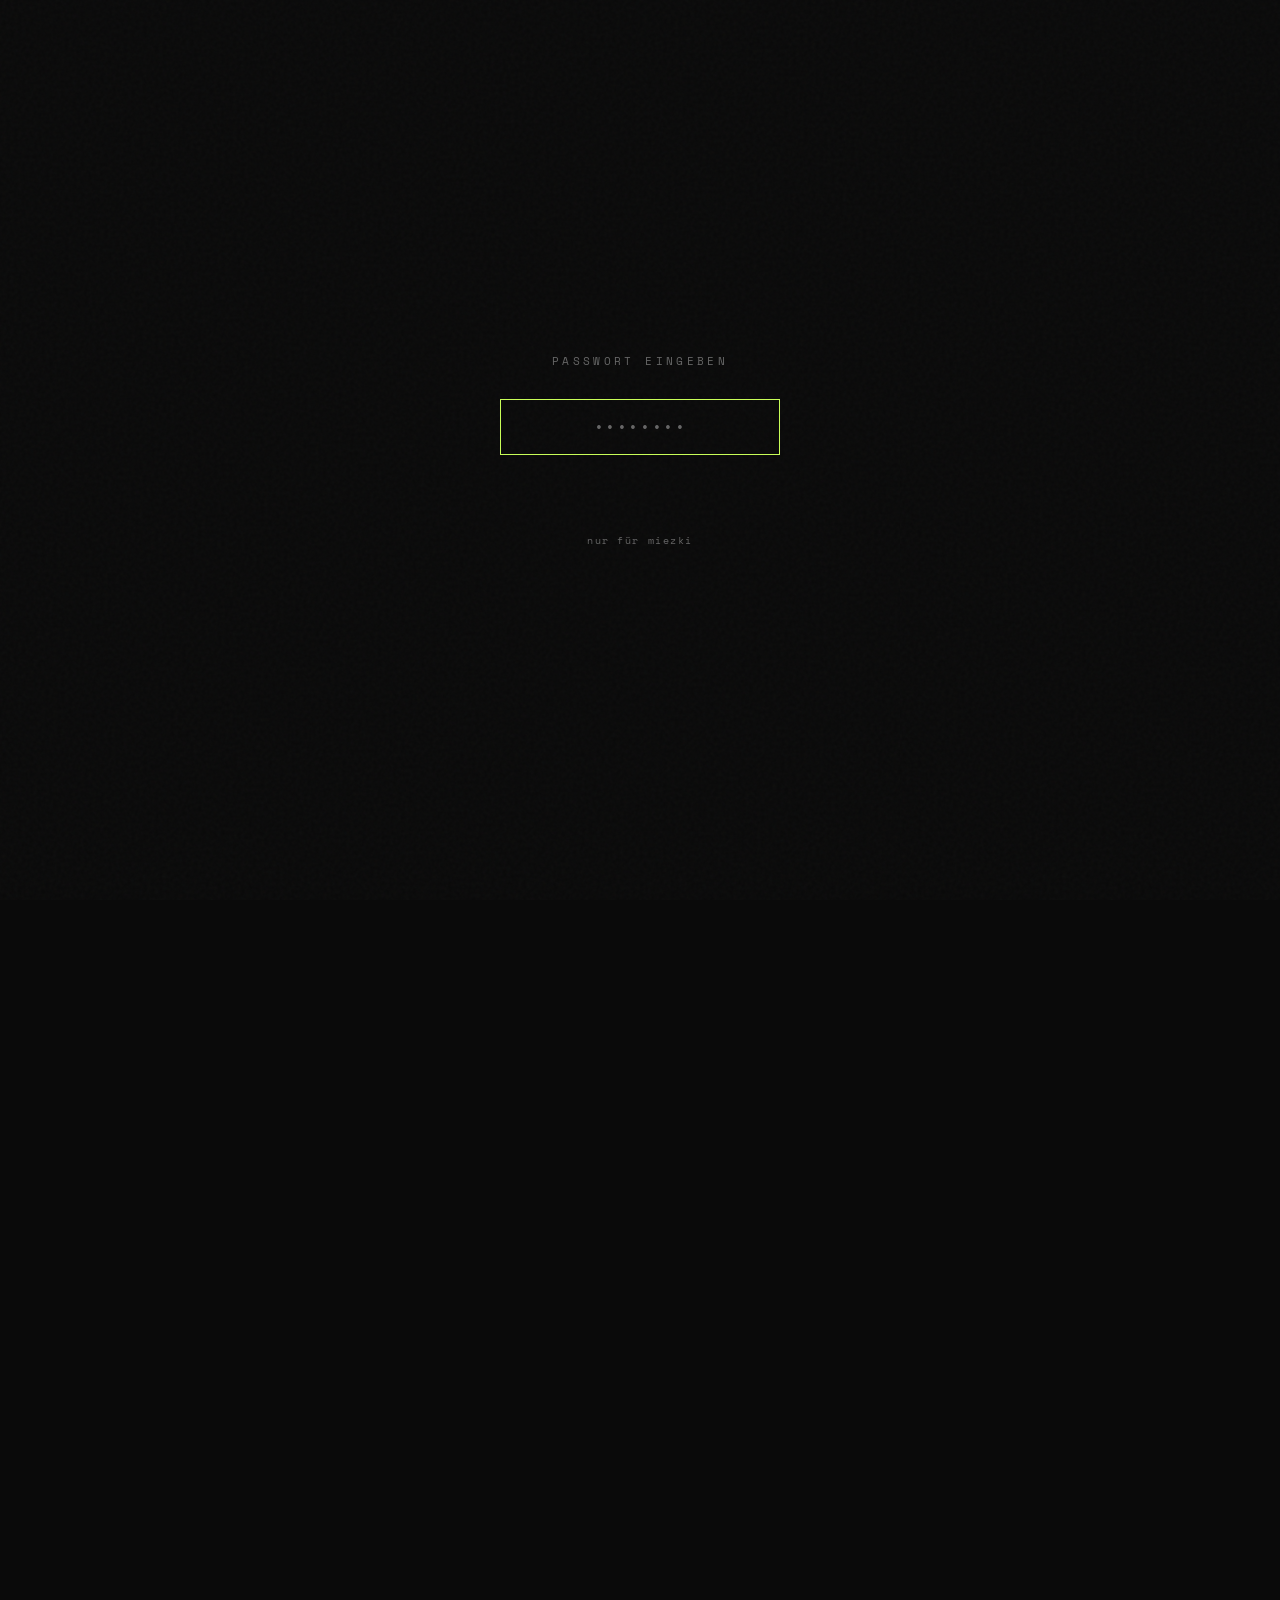
==== index.html @ 6d065b98 "„miezki-mauso-affairs_ohnevideo_19“" ====
<!DOCTYPE html>
<html lang="de">
<head>
    <meta charset="UTF-8">
    <meta name="viewport" content="width=device-width, initial-scale=1.0">
    <title>miezki-mauso-affairs</title>
    <link rel="preconnect" href="https://fonts.googleapis.com">
    <link rel="preconnect" href="https://fonts.gstatic.com" crossorigin>
    <link href="https://fonts.googleapis.com/css2?family=Space+Mono:ital,wght@0,400;0,700;1,400&family=Syne:wght@400;500;600;700;800&display=swap" rel="stylesheet">
    <link rel="stylesheet" href="css/style.css">
</head>
<body>
    <div class="grain"></div>
    <div class="particles" id="particles"></div>

    <!-- Password Screen -->
    <div class="password-screen" id="passwordScreen">
        <div class="password-container">
            <p class="password-label">Passwort eingeben</p>
            <div class="password-input-wrapper">
                <input 
                    type="password" 
                    class="password-input" 
                    id="passwordInput" 
                    placeholder="••••••••"
                    autocomplete="off"
                    autofocus
                >
            </div>
            <p class="password-error" id="passwordError">falsches passwort</p>
            <p class="password-hint">nur für miezki</p>
        </div>
    </div>

    <!-- Loading Sequence -->
    <div class="loader" id="loader">
        <div class="loader-content">
            <div class="loader-line" id="line1">
                <span class="dots"></span> initializing<span class="status"></span>
            </div>
            <div class="loader-line" id="line2">
                <span class="dots"></span> decrypting audio<span class="status"></span>
            </div>
            <div class="loader-line" id="line3">
                <span class="dots"></span> loading chapter_01<span class="status"></span>
            </div>
            <div class="loader-line" id="line4">
                <span class="dots"></span> establishing connection<span class="status"></span>
            </div>
            <div class="loader-line" id="line5">
                <span class="dots"></span> ready<span class="status"></span>
            </div>
        </div>
        <div class="loader-bar" id="loaderBar">
            <div class="loader-bar-fill" id="loaderBarFill"></div>
        </div>
    </div>

    <!-- Main Content Wrapper -->
    <div class="content-wrapper" id="contentWrapper">

        <!-- Intro Section (Fixed in background) -->
        <section class="intro-section">
            <div class="typewriter-container">
                <p class="typewriter">
                    <span id="typewriter-text"></span><span class="cursor"></span>
                </p>
            </div>
            <p class="intro-scroll-hint">↓</p>
        </section>

        <!-- Spacer for parallax effect -->
        <div class="intro-spacer"></div>

        <!-- Audio Section (Scrolls over intro) -->
        <section class="audio-section">
            <header class="header">
                <p class="tag">dec 2024</p>
                <h1 class="title">
                    Impro
                    <span>visiert</span>
                </h1>
                <p class="chapter-num">chapter 01</p>
            </header>

            <div class="player">
                <div class="player-header">
                    <span>audio.file</span>
                    <div class="player-status">
                        <div class="status-dot" id="statusDot"></div>
                        <span id="statusText">standby</span>
                    </div>
                </div>

                <div class="waveform" id="waveform"></div>

                <div class="controls">
                    <button class="btn-secondary" id="backBtn" aria-label="15 Sekunden zurück">
                        <svg viewBox="0 0 24 24"><path d="M12.5 3C17.15 3 21.08 6.03 22.45 10.22L20.1 11C19.05 7.81 16.04 5.5 12.5 5.5C10.54 5.5 8.77 6.22 7.38 7.38L10 10H3V3L5.6 5.6C7.45 4 9.85 3 12.5 3M10 12V22H8V14H6V12H10M18 14V20C18 21.11 17.11 22 16 22H14C12.9 22 12 21.1 12 20V14C12 12.9 12.9 12 14 12H16C17.11 12 18 12.9 18 14M14 14V20H16V14H14Z"/></svg>
                    </button>
                    <button class="btn-play" id="playBtn" aria-label="Abspielen">
                        <svg class="play-icon" viewBox="0 0 24 24"><path d="M8 5v14l11-7z"/></svg>
                        <svg class="pause-icon" viewBox="0 0 24 24"><path d="M6 19h4V5H6v14zm8-14v14h4V5h-4z"/></svg>
                    </button>
                    <button class="btn-secondary" id="forwardBtn" aria-label="15 Sekunden vor">
                        <svg viewBox="0 0 24 24"><path d="M11.5 3C6.85 3 2.92 6.03 1.55 10.22L3.9 11C4.95 7.81 7.96 5.5 11.5 5.5C13.46 5.5 15.23 6.22 16.62 7.38L14 10H21V3L18.4 5.6C16.55 4 14.15 3 11.5 3M10 12V22H8V14H6V12H10M18 14V20C18 21.11 17.11 22 16 22H14C12.9 22 12 21.1 12 20V14C12 12.9 12.9 12 14 12H16C17.11 12 18 12.9 18 14M14 14V20H16V14H14Z"/></svg>
                    </button>
                </div>

                <div class="progress-container">
                    <div class="progress-bar" id="progressBar">
                        <div class="progress-fill" id="progressFill">
                            <div class="progress-handle"></div>
                        </div>
                    </div>
                    <div class="time-display">
                        <span id="currentTime">00:00</span>
                        <span id="duration">00:00</span>
                    </div>
                </div>

                <div class="volume">
                    <svg viewBox="0 0 24 24"><path d="M3 9v6h4l5 5V4L7 9H3zm13.5 3c0-1.77-1.02-3.29-2.5-4.03v8.05c1.48-.73 2.5-2.25 2.5-4.02z"/></svg>
                    <div class="volume-bar" id="volumeBar">
                        <div class="volume-fill" id="volumeFill"></div>
                    </div>
                </div>
            </div>

            <p class="scroll-hint">↓</p>

            <audio id="audio">
                <source src="assets/audio/chapter-01.mp3" type="audio/mpeg">
            </audio>
        </section>

        <!-- Story Section -->
        <section class="story-section">
            <div class="section-header fade-in">
                <h2 class="section-title">Horns Erben</h2>
            </div>

            <div class="story-text">
                <p>Eilig griff er zur roten Lederjacke an der Garderobe und zog sie an. Seine Lieblingsschuhe, zerfledderte Reeboks, holte er vom Schuhregal an der Haustür und nahm sie mit ins Wohnzimmer. Er wollte sie dort anziehen, denn so konnte er noch schnell seine Mitbewohner um Rat fragen.</p>

                <p class="dialogue">"Müsste ich jetzt nicht die Polizei rufen? Ich mein, sonst ist es ja Fahrerflucht, oder?"</p>

                <p>Eben beim Einparken ist er nämlich an einen Mini gefahren. Dass ihm das passierte, bewertete er als seltsames Schicksal – seine Freunde lobten ihn häufig für seine Einpark-Skills.</p>

                <p class="dialogue">"Ich glaube, offiziell schon, ja... ist es schlimm?"</p>

                <p>Kevin betonte "offiziell" extra und gab sich laissez faire, wie so oft. Er mochte sich in der Rolle des leichten, über den Dingen schwebenden Optimisten. <span class="thought">"Traut er sich nicht, die Schwere der Dinge manchmal zu sehen, oder ist es eine bewusste Entscheidung, so dem Leben zu begegnen?"</span> Beim Binden der Reeboks war dafür jetzt keine Zeit.</p>

                <p class="dialogue">"Das dauert ewig bis die Polizei kommt. Wenn ich das mache, dann müsste ich absagen."</p>

                <p class="dialogue">"Mit wem triffst du dich überhaupt?"</p>

                <p>Mone trug ihre Kuscheljacke. Er konnte die nicht ausstehen. Wie kann man etwas tragen, das aussieht, als hätte man ein Kuscheltier gehäutet? Was ist das eigentlich für eine Einstellung zum Leben, wenn man sich ein Kuscheltier anzieht? Das ebnet doch den Weg in diese gefährliche, ekelerregende Gemütlichkeit.</p>

                <p class="dialogue">"Mit Jojo und einer Freundin von ihr. Das ist die, die ich auf der Vampirparty kennengelernt habe..."</p>

                <p class="dialogue">"Vampirparty... haha."</p>

                <p class="dialogue">"Ich werde einfach einen Zettel mit meiner Handynummer unter den Scheibenwischer klemmen. Dann ist es keine Fahrerflucht, oder?"</p>

                <p>Er hatte die Schuhe jetzt fertig gebunden und wollte los. Eigentlich hatte er nie vor, die Polizei zu rufen und das Treffen <em>deswegen</em> abzusagen. Aber es tut gut, wenn er seinen Plan von seinen Mitbewohnern bestätigt bekommt.</p>

                <p class="dialogue">"Ja, das wird schon. Bub ey... dass du beim Einparken an ein Auto fährst."</p>

                <p>"Ja", er lachte etwas schelmig. "Auf jeden Fall schon mal was zu erzählen, wenn ich gleich dort bin." Er ging in sein Zimmer, riss einen kleinen Zettel ab, kritzelte seine Nummer und "Sorry" hin und hatte direkt ein schlechtes Gewissen, wie mickrig dieser Zettel war – er war wirklich klein und mies schlecht abgerissen – schließlich ist er an einen teuren Mini gefahren. <span class="thought">"Das muss jetzt so passen"</span>, fällte er trotz des Zweifels die Entscheidung in seinem Kopf.</p>

                <p class="dialogue">"Okay, Danke, ich mach los. Schönen Abend euch!"</p>

                <p>Dabei war er schon halb zur Tür draußen und rannte raus zu seinem Fahrrad.</p>

                <p class="divider">• • •</p>

                <p>"Nice, bin jetzt da" tippte er, als er sein Fahrrad angeschlossen hatte und vor der Tür von "Horns Erben" stand. Er hatte Jojo vorher kurz Bescheid gegeben, "er müsse noch was klären" und sie sagte, sie stelle sich schon mal an für die Karten.</p>

                <p class="dialogue">"meine freundin christy sitzt am Tresen<br>chill dich zu ihr )/<br>:)<br>blond mit bier"</p>

                <p>Klammer, Schrägstrich, dann der richtige Smiley, Doppelpunkt Klammer. <span class="thought">"Scheint schnell tippen zu müssen."</span> Er grinste bei "blond mit bier". Lockere Beschreibung. Er reagierte darauf und schrieb "klingt gut".</p>

                <p>Er hatte sich in der Schlange zu den Karten angestellt, ihm war nicht ganz klar, ob die beiden für ihn eine Karte mit geholt hatten oder nicht. Hoffentlich klärt sich das, nicht dass er dann zwei Karten hat.</p>

                <p>In dem Moment kam sie auf ihn zu. Sie schien ihn in all dem Getümmel sofort erkannt zu haben. Er war für eine Sekunde irritiert, weil sie in seiner Erinnerung anders aussah, und gleichzeitig überrascht, wie warm und offen sie ihn begrüßte. <span class="thought">"Sie sieht gut aus"</span>, dachte er sich und fühlte sich direkt wohl. Sie umarmten sich und er folgte ihr zur Bar.</p>

                <p class="divider">• • •</p>

                <p class="dialogue">"Oh, Hallo Herr Mayerhofer."</p>

                <p>Sein Therapeut stand vor ihm. Schwarze Hose, schwarzes T-Shirt.</p>

                <p class="dialogue">"Hallo Herr Riemer."</p>

                <p>Sie reichten sich die Hand. <span class="thought">"Was zur Hölle ist denn hier los?"</span> Er kam nicht klar, wie obskur diese Situation ist. Und komplett in schwarz ist er gekleidet... er wird doch wohl nicht einer der Schauspieler sein?</p>

                <p class="dialogue">"Was machen Sie denn hier?"</p>

                <p class="dialogue">"Ich schau mir das Improtheater an. Erstes Mal."</p>

                <p class="dialogue">"Schön"</p>

                <p>sagte sein Therapeut warm. "Dann viel Spaß gleich da drin." Und ging weiter.</p>

                <p class="dialogue">"Danke, Ihnen auch."</p>

                <p>Jojo stand nur ein paar Stufen weiter unten auf der Treppe. Er war sich nicht sicher, wie viel sie vom Gespräch gehört hatte. <span class="thought">"Ich kann jetzt nicht erzählen, dass das mein Therapeut ist"</span>, entschied er.</p>

                <p class="dialogue">"Wer begrüßt dich denn mit Nachnamen?"</p>

                <p><span class="thought">"Scheiße, sie hat es gehört"</span>, dachte er.</p>

                <p>Er lächelte und sagte etwas wie: "Tja, so ist das eben."</p>

                <p>Das Bier, von dem er bereits einiges getrunken hatte und die warme Kneipenatmosphäre halfen ihm, aus der Nummer herauszukommen ohne, dass es seltsam wurde. Sie tat ihm den Gefallen und fragte nicht weiter nach, grinste aber feixend.</p>

                <p class="divider">• • •</p>

                <p><span class="thought">"Das kann doch nicht wahr sein. Was wird hier gespielt?"</span> Er hatte es immer noch nicht verkraftet. Sein Therapeut stand auf der Bühne Er war tatsächlich einer der Schauspieler.</p>

                <p><span class="thought">"Wird er gut spielen? Oh Gott, ich glaube es wäre total unangenehm, wenn er nicht gut spielen würde. Obwohl, er ist ja von Beruf Therapeut und nicht Schauspieler... Aber trotzdem..."</span></p>

                <p>Er war sich sicher, das müsste er erst mal verkraften, wenn sein Therapeut nicht gut schauspielern würde. <span class="thought">"Das würde ja einiges über ihn aussagen. Kann ich ihn dann noch ernst nehmen?"</span></p>

                <p>Er schielte zu Jojo rüber. Sie wirkte cool und blickte entspannt auf die Bühne. <span class="thought">"Angenehm, dass sie so entspannt ist."</span> Er war froh, dass sie beide gerade nicht so viel redeten, er musste erst mal klarkommen. <span class="thought">"Das zu verstehen klappt sowieso nicht, ich ergebe mich diesem Abend."</span></p>

                <p class="divider">• • •</p>

                <p class="dialogue">"Würdest du bitte deinen Ton zügeln!"</p>

                <p>rief sein Therapeut auf der Bühne. Er spielte den Ehemann in einer Szene, in der er und eine andere Schauspielerin ein Ehepaar abgaben, die sehr auf Höflichkeit und emotionale Kontrolle Wert legten. Sie streiteten und er war fantastisch darin, sich unterdrückt wütend zu geben.</p>

                <p>Jojo und er lachten sehr darüber. Sie lachten fast immer an den exakt selben Stellen. <span class="thought">"Gott, wie cool. Sie hat einen tollen Humor hat. Und sein Therapeut scheint denselben Humor zu haben. Was ist das für ein Fiebertraum?"</span></p>

                <p>Bei näherer Betrachtung, kam ihm sein Therapeut vor wie ein Engel, der in sein Leben geschickt wurde und ihn von allem entfernt, was nicht gut ist und ihn zu all dem führt, was gut ist. Oder die Endorphine kickten einfach zu hart.</p>

                <p class="divider">• • •</p>

                <p>Bier um Bier standen sie später draußen vorm Eingang. Jojo und Christie hatten sichtlich Spaß am Trinken, er auch. Mehrmals boten sie ihm Biere an.</p>

                <p>Er erzählte, dass die Beerdigung seiner Großtante nächste Woche anstand. Was in einem anderen Kontext schwer und ungelenk daherkommen könnte, war leicht und schnell erzählt. Auch der Parkunfall mit dem Mini, an den er bis dahin nicht mehr gedacht hatte. Und dass er früher, direkt gegenüber gewohnt hatte.</p>

                <p>Sie rauschten weiter gemeinsam durch kleine Erzählungen – dass die beiden zusammen wohnen, sich aus Bremen kennen und Christie demnächst heim muss, um Eier einzulegen. "Eier einlegen", das hatte er noch nie gehört.</p>

                <p>Ab und zu driftete er kurz ab und erwischte sich dabei, wie er Jojo musterte. Sie hatten seit der Vampirparty ein paar Mal geschrieben. Es war wie heute: leicht, schön, unbeschwert und irgendwie getragen von einer Anziehung, dass ihm das Gefühl gab, dass sie sich wiedersehen und kennenlernen würden.</p>

                <p>Er mochte sie direkt sehr.</p>

                <p class="story-end">Weiter dachte er nicht. Der Abend hatte ihm zu verstehen gegeben, dass das sowieso nichts bringen würde.</p>

<p class="signature">
    Merry Christmas, Miezki.<br>
    Love, Tobi
</p>
            </div>
        </section>



        <!-- Footer -->
        <footer class="footer">
            <p class="footer-text"><span>♥</span></p>
            <p class="footer-date">dezember 2024</p>
        </footer>

    </div>

    <script src="js/main.js"></script>
</body>
</html>
---- css/style.css ----
* {
    margin: 0;
    padding: 0;
    box-sizing: border-box;
}

:root {
    --black: #0a0a0a;
    --dark: #141414;
    --gray-dark: #1a1a1a;
    --gray: #2a2a2a;
    --gray-mid: #666;
    --gray-light: #999;
    --white: #f0f0f0;
    --cream: #e8e4df;
    --accent: #c9ff57;
    --accent-dim: #a8d44a;
}

html {
    scroll-behavior: smooth;
}

body {
    font-family: 'Space Mono', monospace;
    background: var(--black);
    color: var(--white);
    min-height: 100vh;
    overflow-x: hidden;
}

/* ============ PASSWORD SCREEN ============ */
.password-screen {
    position: fixed;
    inset: 0;
    background: var(--black);
    z-index: 2000;
    display: flex;
    flex-direction: column;
    align-items: center;
    justify-content: center;
    transition: opacity 0.8s ease, visibility 0.8s ease;
}

.password-screen.hidden {
    opacity: 0;
    visibility: hidden;
}

.password-container {
    text-align: center;
}

.password-label {
    font-size: 0.7rem;
    letter-spacing: 0.3em;
    text-transform: uppercase;
    color: var(--gray-mid);
    margin-bottom: 30px;
}

.password-input-wrapper {
    position: relative;
}

.password-input {
    background: transparent;
    border: 1px solid var(--gray);
    padding: 15px 20px;
    font-family: 'Space Mono', monospace;
    font-size: 1rem;
    color: var(--white);
    letter-spacing: 0.2em;
    text-align: center;
    width: 280px;
    transition: border-color 0.3s ease;
}

.password-input:focus {
    outline: none;
    border-color: var(--accent);
}

.password-input::placeholder {
    color: var(--gray-mid);
    letter-spacing: 0.1em;
}

.password-error {
    margin-top: 20px;
    font-size: 0.75rem;
    color: #ff6b6b;
    letter-spacing: 0.1em;
    opacity: 0;
    transition: opacity 0.3s ease;
}

.password-error.visible {
    opacity: 1;
}

.password-hint {
    margin-top: 40px;
    font-size: 0.65rem;
    color: var(--gray-mid);
    letter-spacing: 0.15em;
}

/* ============ LOADING SEQUENCE ============ */
.loader {
    position: fixed;
    inset: 0;
    background: var(--black);
    z-index: 1000;
    display: flex;
    flex-direction: column;
    align-items: center;
    justify-content: center;
    opacity: 0;
    visibility: hidden;
    transition: opacity 0.8s ease, visibility 0.8s ease;
}

.loader.visible {
    opacity: 1;
    visibility: visible;
}

.loader.hidden {
    opacity: 0;
    visibility: hidden;
}

.loader-content {
    text-align: left;
    font-size: 0.85rem;
    color: var(--gray-light);
    line-height: 2;
    letter-spacing: 0.05em;
}

.loader-line {
    opacity: 0;
    transform: translateY(10px);
}

.loader-line.visible {
    opacity: 1;
    transform: translateY(0);
    transition: all 0.4s ease;
}

.loader-line .status {
    color: var(--accent);
}

.loader-line .dots {
    color: var(--gray-mid);
}

.loader-line.processing .dots::after {
    content: '';
    animation: dots 1.5s infinite;
}

@keyframes dots {
    0%, 20% { content: ''; }
    40% { content: '.'; }
    60% { content: '..'; }
    80%, 100% { content: '...'; }
}

.loader-bar {
    width: 300px;
    height: 2px;
    background: var(--gray);
    margin-top: 40px;
    overflow: hidden;
    opacity: 0;
    transition: opacity 0.4s ease;
}

.loader-bar.visible {
    opacity: 1;
}

.loader-bar-fill {
    height: 100%;
    width: 0%;
    background: var(--accent);
    transition: width 0.3s ease;
}

/* ============ CONTENT WRAPPER ============ */
.content-wrapper {
    opacity: 0;
    transition: opacity 1s ease;
}

.content-wrapper.visible {
    opacity: 1;
}

/* ============ INTRO SECTION (Fixed for parallax) ============ */
.intro-section {
    height: 100vh;
    width: 100%;
    display: flex;
    align-items: center;
    justify-content: center;
    position: fixed;
    top: 0;
    left: 0;
    z-index: 1;
    background: var(--black);
}

.typewriter-container {
    text-align: center;
}

.typewriter {
    font-family: 'Space Mono', monospace;
    font-size: 0.9rem;
    font-weight: 400;
    letter-spacing: 0.15em;
    color: var(--white);
}

.typewriter .cursor {
    display: inline-block;
    width: 2px;
    height: 1em;
    background: var(--accent);
    margin-left: 2px;
    vertical-align: text-bottom;
    animation: blink 1s infinite;
}

@keyframes blink {
    0%, 50% { opacity: 1; }
    51%, 100% { opacity: 0; }
}

.intro-scroll-hint {
    position: absolute;
    bottom: 40px;
    left: 50%;
    transform: translateX(-50%);
    font-size: 0.65rem;
    letter-spacing: 0.2em;
    text-transform: uppercase;
    color: var(--gray-mid);
    animation: pulse 2s ease-in-out infinite;
}

/* Spacer to push content down */
.intro-spacer {
    height: 100vh;
}

/* ============ AUDIO SECTION (Scrolls over intro) ============ */
.audio-section {
    min-height: 100vh;
    display: flex;
    flex-direction: column;
    align-items: center;
    justify-content: center;
    padding: 40px 20px;
    position: relative;
    z-index: 10;
    background: var(--black);
}

.header {
    text-align: center;
    margin-bottom: 60px;
}

.tag {
    font-size: 0.7rem;
    letter-spacing: 0.3em;
    text-transform: uppercase;
    color: var(--gray-mid);
    margin-bottom: 20px;
}

.title {
    font-family: 'Syne', sans-serif;
    font-size: clamp(3rem, 12vw, 7rem);
    font-weight: 800;
    letter-spacing: -0.03em;
    line-height: 0.95;
    color: var(--white);
    text-transform: uppercase;
}

.title span {
    display: block;
    color: var(--accent);
}

.chapter-num {
    font-family: 'Syne', sans-serif;
    font-size: 0.9rem;
    font-weight: 600;
    letter-spacing: 0.2em;
    color: var(--gray-light);
    margin-top: 30px;
    display: flex;
    align-items: center;
    justify-content: center;
    gap: 15px;
}

.chapter-num::before,
.chapter-num::after {
    content: '';
    width: 40px;
    height: 1px;
    background: var(--gray);
}

/* Player */
.player {
    width: 100%;
    max-width: 500px;
    background: var(--dark);
    border: 1px solid var(--gray);
    padding: 40px;
}

.player-header {
    display: flex;
    justify-content: space-between;
    align-items: center;
    margin-bottom: 35px;
    font-size: 0.7rem;
    letter-spacing: 0.15em;
    text-transform: uppercase;
    color: var(--gray-mid);
}

.player-status {
    display: flex;
    align-items: center;
    gap: 8px;
}

.status-dot {
    width: 6px;
    height: 6px;
    background: var(--gray-mid);
    border-radius: 50%;
    transition: background 0.3s ease;
}

.status-dot.active {
    background: var(--accent);
    box-shadow: 0 0 10px var(--accent);
}

/* Waveform visualization */
.waveform {
    display: flex;
    align-items: center;
    justify-content: center;
    gap: 3px;
    height: 60px;
    margin-bottom: 30px;
}

.wave-bar {
    width: 3px;
    background: var(--gray);
    border-radius: 2px;
    transition: height 0.15s ease, background 0.3s ease;
}

.wave-bar.active {
    background: var(--accent);
}

.wave-bar.passed {
    background: var(--accent-dim);
}

/* Controls */
.controls {
    display: flex;
    align-items: center;
    justify-content: center;
    gap: 30px;
    margin-bottom: 30px;
}

.btn-secondary {
    width: 45px;
    height: 45px;
    border: 1px solid var(--gray);
    background: transparent;
    cursor: pointer;
    display: flex;
    align-items: center;
    justify-content: center;
    transition: all 0.3s ease;
}

.btn-secondary:hover {
    border-color: var(--white);
}

.btn-secondary svg {
    width: 16px;
    height: 16px;
    fill: var(--gray-light);
    transition: fill 0.3s ease;
}

.btn-secondary:hover svg {
    fill: var(--white);
}

.btn-play {
    width: 70px;
    height: 70px;
    border: 2px solid var(--accent);
    background: transparent;
    cursor: pointer;
    display: flex;
    align-items: center;
    justify-content: center;
    transition: all 0.3s ease;
}

.btn-play:hover {
    background: var(--accent);
}

.btn-play svg {
    width: 24px;
    height: 24px;
    fill: var(--accent);
    transition: fill 0.3s ease;
    margin-left: 3px;
}

.btn-play:hover svg {
    fill: var(--black);
}

.btn-play .pause-icon {
    display: none;
    margin-left: 0;
}

.btn-play.playing .play-icon {
    display: none;
}

.btn-play.playing .pause-icon {
    display: block;
}

/* Progress */
.progress-container {
    margin-bottom: 20px;
}

.progress-bar {
    width: 100%;
    height: 2px;
    background: var(--gray);
    cursor: pointer;
    position: relative;
}

.progress-fill {
    height: 100%;
    background: var(--accent);
    width: 0%;
    position: relative;
}

.progress-handle {
    position: absolute;
    right: -5px;
    top: 50%;
    transform: translateY(-50%);
    width: 10px;
    height: 10px;
    background: var(--accent);
    opacity: 0;
    transition: opacity 0.3s ease;
}

.progress-bar:hover .progress-handle {
    opacity: 1;
}

.time-display {
    display: flex;
    justify-content: space-between;
    margin-top: 12px;
    font-size: 0.75rem;
    color: var(--gray-mid);
    letter-spacing: 0.1em;
}

/* Volume */
.volume {
    display: flex;
    align-items: center;
    justify-content: center;
    gap: 12px;
}

.volume svg {
    width: 16px;
    height: 16px;
    fill: var(--gray-mid);
}

.volume-bar {
    width: 80px;
    height: 2px;
    background: var(--gray);
    cursor: pointer;
    position: relative;
}

.volume-fill {
    height: 100%;
    background: var(--gray-light);
    width: 70%;
}

.scroll-hint {
    margin-top: 60px;
    font-size: 0.7rem;
    letter-spacing: 0.2em;
    text-transform: uppercase;
    color: var(--gray-mid);
    animation: pulse 2s ease-in-out infinite;
}

@keyframes pulse {
    0%, 100% { opacity: 0.5; }
    50% { opacity: 1; }
}

/* ============ STORY SECTION ============ */
.story-section {
    padding: 120px 40px;
    max-width: 800px;
    margin: 0 auto;
    position: relative;
    z-index: 10;
    background: var(--black);
}

.section-header {
    text-align: center;
    margin-bottom: 100px;
}

.section-title {
    font-family: 'Syne', sans-serif;
    font-size: 0.9rem;
    font-weight: 600;
    letter-spacing: 0.2em;
    color: var(--gray-light);
    display: flex;
    align-items: center;
    justify-content: center;
    gap: 15px;
}

.section-title::before,
.section-title::after {
    content: '';
    width: 40px;
    height: 1px;
    background: var(--gray);
}

.story-text {
    font-size: 1.05rem;
    line-height: 2;
    color: var(--cream);
    padding-left: 10%;
}

.story-text p {
    margin-bottom: 1.8em;
    max-width: 580px;
}

.dialogue {
    font-style: italic;
    color: var(--white);
    padding-left: 1.5em;
}

.thought {
    color: var(--gray-light);
    font-style: italic;
}

.divider {
    text-align: center;
    color: var(--gray);
    margin: 4em 0;
    letter-spacing: 0.5em;
    padding-left: 0;
}

.story-end {
    margin-top: 3em;
}

/* ============ FADE IN ANIMATION ============ */
.fade-in {
    opacity: 0;
    transform: translateY(30px);
    transition: opacity 0.8s ease, transform 0.8s ease;
}

.fade-in.visible {
    opacity: 1;
    transform: translateY(0);
}

.story-text p {
    opacity: 0;
    transform: translateY(20px);
    transition: opacity 0.6s ease, transform 0.6s ease;
}

.story-text p.visible {
    opacity: 1;
    transform: translateY(0);
}

/* ============ GALLERY SECTION ============ */
.gallery-section {
    padding: 120px 20px;
    max-width: 1000px;
    margin: 0 auto;
    position: relative;
    z-index: 10;
    background: var(--black);
}

.gallery-header {
    text-align: center;
    margin-bottom: 120px;
}

.gallery-subtitle {
    font-size: 0.7rem;
    letter-spacing: 0.3em;
    text-transform: uppercase;
    color: var(--gray-mid);
    margin-top: 15px;
}

.gallery-item {
    margin-bottom: 150px;
    max-width: 600px;
}

.gallery-item.left {
    margin-right: auto;
}

.gallery-item.center {
    margin-left: auto;
    margin-right: auto;
}

.gallery-item.right {
    margin-left: auto;
}

/* Film development effect */
.gallery-item img {
    width: 100%;
    max-height: 75vh;
    object-fit: contain;
    filter: brightness(1.8) contrast(0.5) saturate(0);
    opacity: 0;
    transition: filter 1.5s ease, opacity 1s ease;
}

.gallery-item.visible img {
    filter: brightness(1) contrast(1) saturate(1);
    opacity: 1;
}

.gallery-caption {
    margin-top: 20px;
    font-size: 0.85rem;
    letter-spacing: 0.1em;
    color: var(--gray-light);
    font-style: italic;
    opacity: 0;
    transform: translateY(10px);
    transition: opacity 0.6s ease 0.8s, transform 0.6s ease 0.8s;
}

.gallery-item.visible .gallery-caption {
    opacity: 1;
    transform: translateY(0);
}

.gallery-item.left .gallery-caption {
    text-align: left;
}

.gallery-item.center .gallery-caption {
    text-align: center;
}

.gallery-item.right .gallery-caption {
    text-align: right;
}

/* ============ FLOATING PARTICLES ============ */

.particles {
    position: fixed;
    top: 0;
    left: 0;
    width: 100%;
    height: 100%;
    pointer-events: none;
    z-index: 100;
    overflow: hidden;
}

.particle {
    position: absolute;
    width: 2px;
    height: 2px;
    background-color: #c9ff57;
    border-radius: 50%;
    will-change: transform, opacity;
}

@-webkit-keyframes floatParticle {
    0% {
        opacity: 0;
        -webkit-transform: translateY(100vh) scale(0);
        transform: translateY(100vh) scale(0);
    }
    10% {
        opacity: 0.6;
    }
    90% {
        opacity: 0.6;
    }
    100% {
        opacity: 0;
        -webkit-transform: translateY(-20vh) scale(1);
        transform: translateY(-20vh) scale(1);
    }
}

@keyframes floatParticle {
    0% {
        opacity: 0;
        transform: translateY(100vh) scale(0);
    }
    10% {
        opacity: 0.6;
    }
    90% {
        opacity: 0.6;
    }
    100% {
        opacity: 0;
        transform: translateY(-20vh) scale(1);
    }
}

/* ============ FOOTER ============ */
.footer {
    padding: 100px 20px;
    text-align: center;
    position: relative;
    z-index: 10;
    background: var(--black);
}

.footer-text {
    font-size: 0.7rem;
    letter-spacing: 0.2em;
    text-transform: uppercase;
    color: var(--gray-mid);
}

.footer-text span {
    color: var(--accent);
    animation: heartbeat 2s ease-in-out infinite;
}

@keyframes heartbeat {
    0%, 100% { opacity: 1; }
    50% { opacity: 0.6; }
}

.footer-date {
    margin-top: 10px;
    font-size: 0.65rem;
    letter-spacing: 0.15em;
    color: var(--gray);
}

/* ============ GRAIN OVERLAY ============ */
.grain {
    position: fixed;
    inset: 0;
    pointer-events: none;
    opacity: 0.03;
    z-index: 9999;
    background-image: url("data:image/svg+xml,%3Csvg viewBox='0 0 256 256' xmlns='http://www.w3.org/2000/svg'%3E%3Cfilter id='noise'%3E%3CfeTurbulence type='fractalNoise' baseFrequency='0.9' numOctaves='4' stitchTiles='stitch'/%3E%3C/filter%3E%3Crect width='100%25' height='100%25' filter='url(%23noise)'/%3E%3C/svg%3E");
}

/* Audio element */
audio {
    display: none;
}

/* ============ RESPONSIVE ============ */
@media (max-width: 700px) {
    .story-section {
        padding: 80px 25px;
    }

    .story-text {
        padding-left: 0;
    }

    .story-text p {
        max-width: 100%;
    }

    .gallery-item {
        max-width: 100%;
    }

    .gallery-item.left,
    .gallery-item.center,
    .gallery-item.right {
        margin-left: 0;
        margin-right: 0;
    }

    .gallery-item .gallery-caption {
        text-align: left;
    }

    .typewriter {
        font-size: 0.8rem;
    }

    .player {
        padding: 30px 25px;
    }

    .loader-content {
        font-size: 0.75rem;
        padding: 0 20px;
    }

    .title {
        font-size: clamp(2.5rem, 15vw, 5rem);
    }
    
    .password-input {
        width: 240px;
    }
}

.story-end .signature {
    margin-top: 4em;
    color: var(--accent);
    font-style: normal;
    letter-spacing: 0.1em;
}
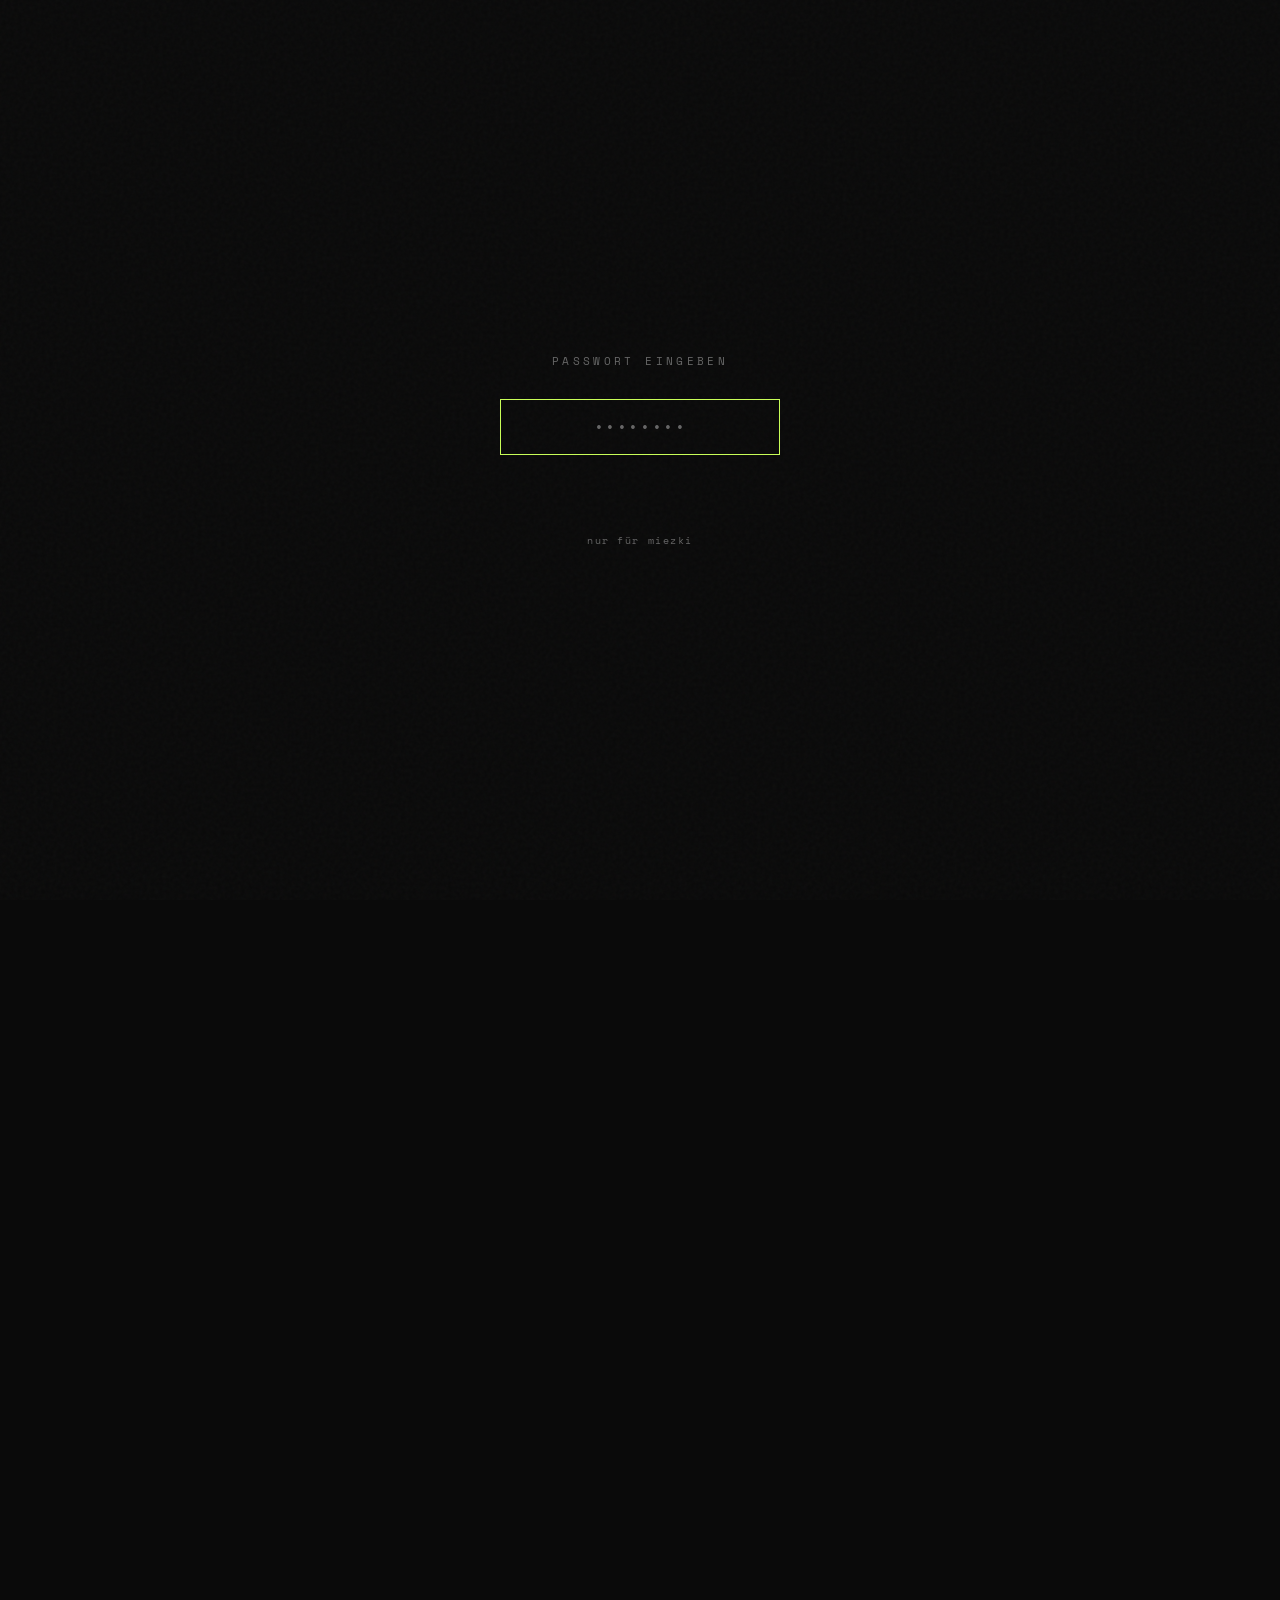
==== commit 97ead536: "„miezki-mauso-affairs_ohnevideo_21“" ====
--- a/index.html
+++ b/index.html
@@ -250,7 +250,7 @@
                 <p class="story-end">Weiter dachte er nicht. Der Abend hatte ihm zu verstehen gegeben, dass das sowieso nichts bringen würde.</p>
 
 <p class="signature">
-    Merry Christmas, Miezki.<br>
+    <br>Merry Christmas, Miezki.<br>
     Love, Tobi
 </p>
             </div>
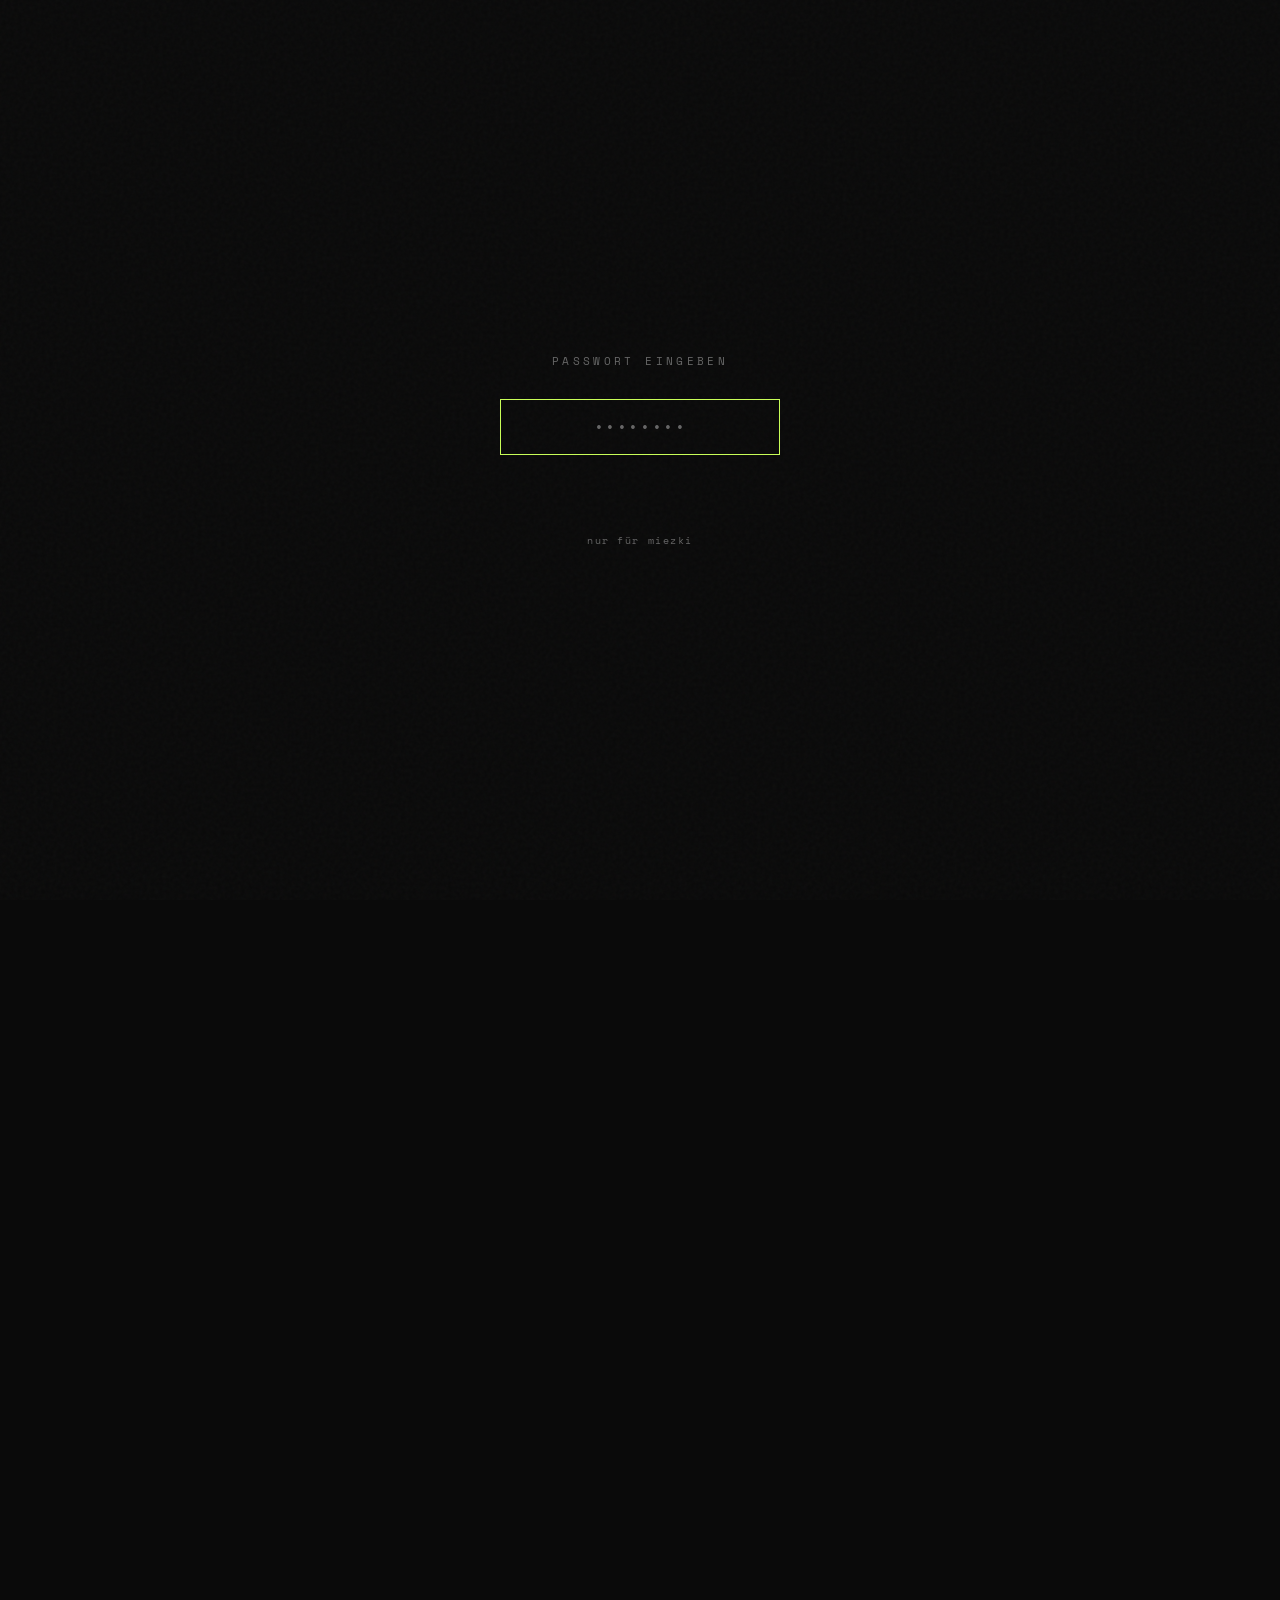
==== commit c207352f: "„miezki-mauso-affairs_ohnevideo_23“" ====
--- a/index.html
+++ b/index.html
@@ -254,9 +254,19 @@
     Love, Tobi
 </p>
             </div>
+
+            <!-- Surprise Button -->
+            <div class="surprise-button-container">
+                <a href="/miezki-business" class="surprise-button">
+                    <span class="surprise-text">Hier gibt's noch was zu sehen</span>
+                    <span class="surprise-arrow">→</span>
+                </a>
+            </div>
         </section>
 
 
+
+        <!-- Footer -->
 
         <!-- Footer -->
         <footer class="footer">
--- a/css/style.css
+++ b/css/style.css
@@ -735,7 +735,7 @@
     width: 100%;
     height: 100%;
     pointer-events: none;
-    z-index: 100;
+    z-index: 5;
     overflow: hidden;
 }
 
@@ -888,4 +888,59 @@
     color: var(--accent);
     font-style: normal;
     letter-spacing: 0.1em;
+}
+
+
+/* ============ SURPRISE BUTTON ============ */
+.surprise-button-container {
+    display: flex;
+    justify-content: center;
+    padding: 80px 24px 40px;
+}
+
+.surprise-button {
+    display: inline-flex;
+    align-items: center;
+    gap: 12px;
+    padding: 18px 32px;
+    background: transparent;
+    border: 1px solid var(--gray-mid);
+    border-radius: 4px;
+    color: var(--white);
+    font-family: 'Space Mono', monospace;
+    font-size: 14px;
+    text-decoration: none;
+    transition: all 0.3s ease;
+    position: relative;
+    overflow: hidden;
+}
+
+.surprise-button::before {
+    content: '';
+    position: absolute;
+    top: 0;
+    left: -100%;
+    width: 100%;
+    height: 100%;
+    background: linear-gradient(90deg, transparent, rgba(255,255,255,0.05), transparent);
+    transition: left 0.5s ease;
+}
+
+.surprise-button:hover {
+    border-color: var(--accent);
+    color: var(--accent);
+    transform: translateY(-2px);
+    box-shadow: 0 4px 20px rgba(201, 255, 87, 0.15);
+}
+
+.surprise-button:hover::before {
+    left: 100%;
+}
+
+.surprise-arrow {
+    transition: transform 0.3s ease;
+}
+
+.surprise-button:hover .surprise-arrow {
+    transform: translateX(4px);
 }
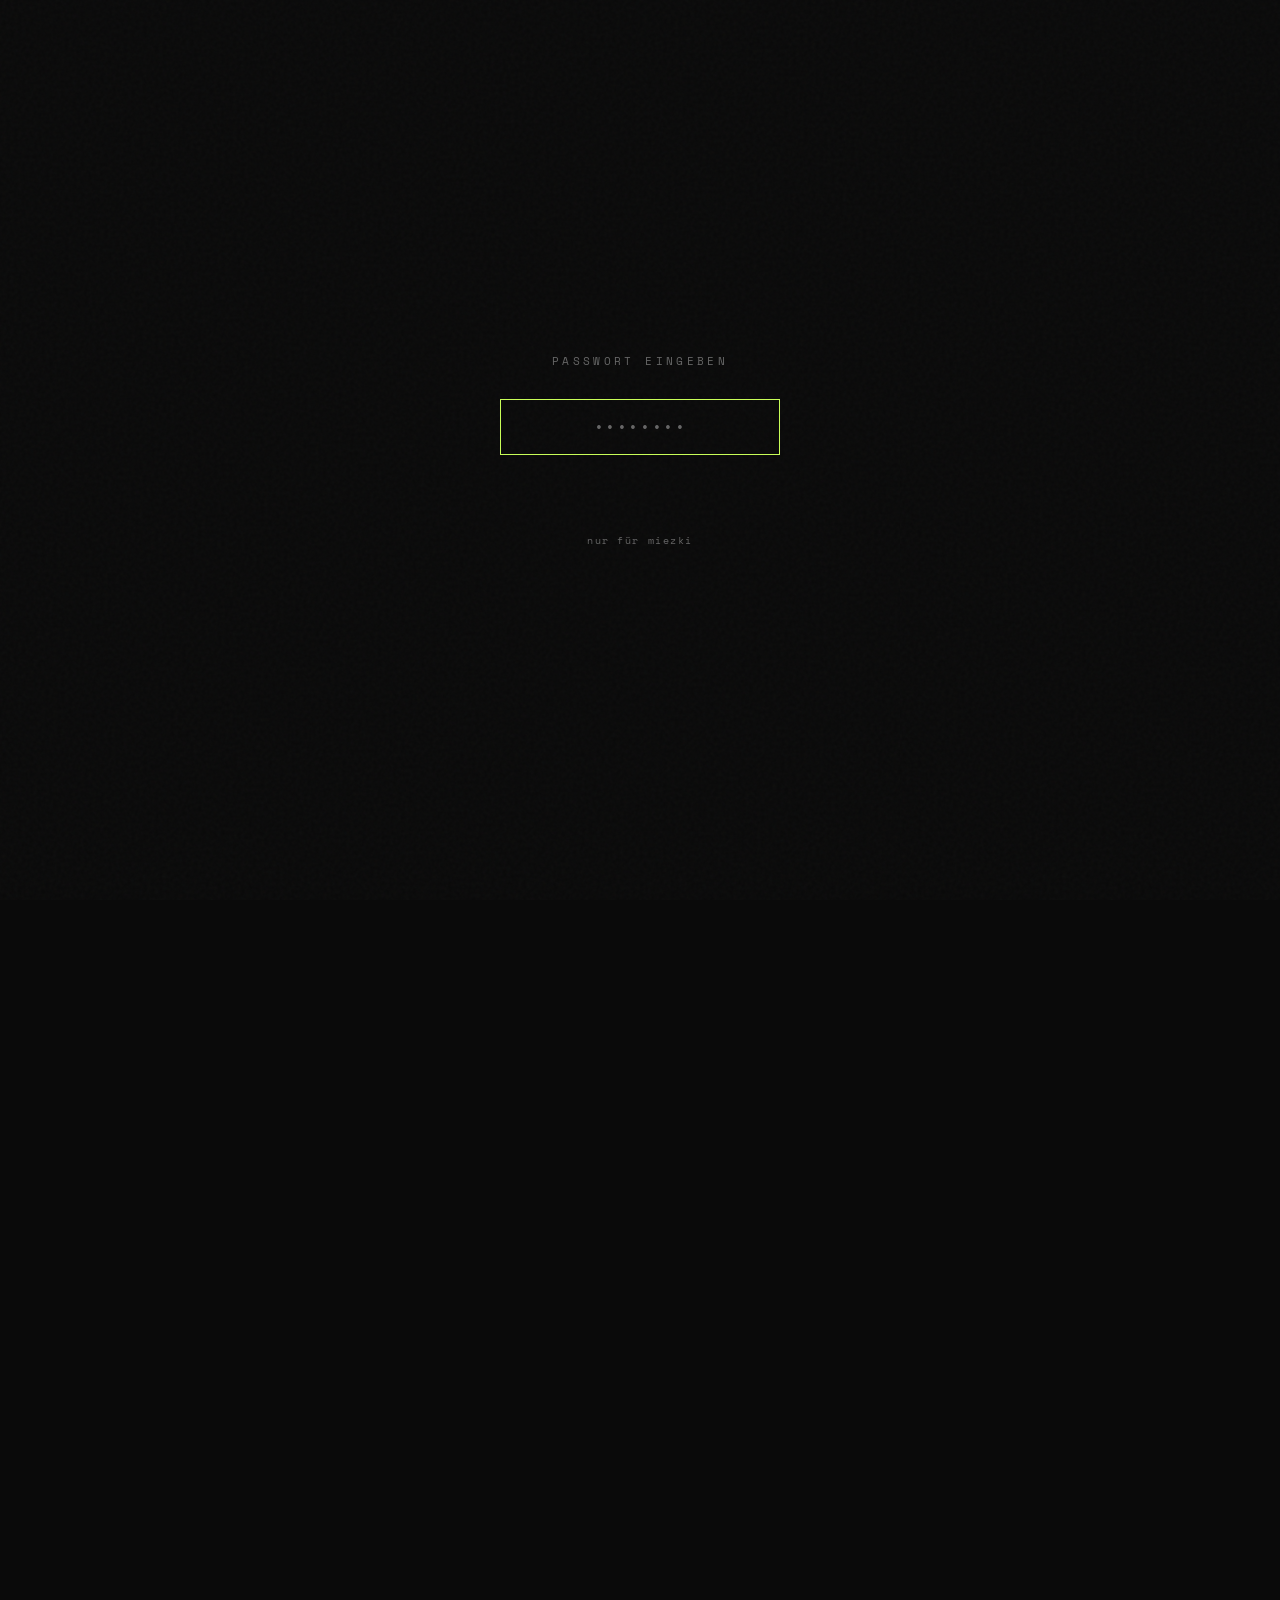
==== commit 6211032c: "„miezki-mauso-affairs_ohnevideo_29“" ====
--- a/index.html
+++ b/index.html
@@ -183,7 +183,7 @@
 
                 <p>Er hatte sich in der Schlange zu den Karten angestellt, ihm war nicht ganz klar, ob die beiden für ihn eine Karte mit geholt hatten oder nicht. Hoffentlich klärt sich das, nicht dass er dann zwei Karten hat.</p>
 
-                <p>In dem Moment kam sie auf ihn zu. Sie schien ihn in all dem Getümmel sofort erkannt zu haben. Er war für eine Sekunde irritiert, weil sie in seiner Erinnerung anders aussah, und gleichzeitig überrascht, wie warm und offen sie ihn begrüßte. <span class="thought">"Sie sieht gut aus"</span>, dachte er sich und fühlte sich direkt wohl. Sie umarmten sich und er folgte ihr zur Bar.</p>
+                <p>In dem Moment kam sie auf ihn zu. Sie schien ihn in all dem Getümmel sofort erkannt zu haben. Sie ging direkt auf ihn zu und umarmte ihn. Von einem auf den anderen Moment war für ihn alles leicht, schön und freudig. Sie gab ihm das Gefühl, sich auf ihn gefreut zu haben. Und ihn freute sich, wie warm und offen sie ihn begrüßte. Damit hatte er nicht gerechnet. <span class="thought">"Sie sieht gut aus"</span>, dachte er sich. Auch wenn ihm das, in der Sekunde nicht alles direkt klar war, war er direkt sehr angetan von ihr. Ihre lockere, sweete Art und ihre positive, tolle Austrahlung...Er folgte ihr zur Bar.</p>
 
                 <p class="divider">• • •</p>
 
@@ -199,11 +199,11 @@
 
                 <p class="dialogue">"Ich schau mir das Improtheater an. Erstes Mal."</p>
 
-                <p class="dialogue">"Schön"</p>
-
-                <p>sagte sein Therapeut warm. "Dann viel Spaß gleich da drin." Und ging weiter.</p>
-
-                <p class="dialogue">"Danke, Ihnen auch."</p>
+                <p class="dialogue">"Schön",</p>
+
+                <p>sagte sein Therapeut warm. "Dann viel Spaß gleich da drin." Damit verschwand er im Getümmel.</p>
+
+                <p class="dialogue">"Danke, Ihnen auch", rief er noch hinterher.</p>
 
                 <p>Jojo stand nur ein paar Stufen weiter unten auf der Treppe. Er war sich nicht sicher, wie viel sie vom Gespräch gehört hatte. <span class="thought">"Ich kann jetzt nicht erzählen, dass das mein Therapeut ist"</span>, entschied er.</p>
 
@@ -223,17 +223,17 @@
 
                 <p>Er war sich sicher, das müsste er erst mal verkraften, wenn sein Therapeut nicht gut schauspielern würde. <span class="thought">"Das würde ja einiges über ihn aussagen. Kann ich ihn dann noch ernst nehmen?"</span></p>
 
-                <p>Er schielte zu Jojo rüber. Sie wirkte cool und blickte entspannt auf die Bühne. <span class="thought">"Angenehm, dass sie so entspannt ist."</span> Er war froh, dass sie beide gerade nicht so viel redeten, er musste erst mal klarkommen. <span class="thought">"Das zu verstehen klappt sowieso nicht, ich ergebe mich diesem Abend."</span></p>
-
-                <p class="divider">• • •</p>
-
-                <p class="dialogue">"Würdest du bitte deinen Ton zügeln!"</p>
+                <p>Er schielte zu Jojo rüber. Sie wirkte cool und blickte entspannt auf die Bühne. <span class="thought">"Angenehm, dass sie so entspannt ist."</span> Er war froh, dass sie beide gerade nicht so viel redeten, er musste erst mal klarkommen. <span class="thought">"Das ist doch alles nicht wahr..."</span></p>
+
+                <p class="divider">• • •</p>
+
+                <p class="dialogue">"Würdest du bitte deinen Ton zügeln!",</p>
 
                 <p>rief sein Therapeut auf der Bühne. Er spielte den Ehemann in einer Szene, in der er und eine andere Schauspielerin ein Ehepaar abgaben, die sehr auf Höflichkeit und emotionale Kontrolle Wert legten. Sie streiteten und er war fantastisch darin, sich unterdrückt wütend zu geben.</p>
 
-                <p>Jojo und er lachten sehr darüber. Sie lachten fast immer an den exakt selben Stellen. <span class="thought">"Gott, wie cool. Sie hat einen tollen Humor hat. Und sein Therapeut scheint denselben Humor zu haben. Was ist das für ein Fiebertraum?"</span></p>
-
-                <p>Bei näherer Betrachtung, kam ihm sein Therapeut vor wie ein Engel, der in sein Leben geschickt wurde und ihn von allem entfernt, was nicht gut ist und ihn zu all dem führt, was gut ist. Oder die Endorphine kickten einfach zu hart.</p>
+                <p>Jojo und er lachten sehr darüber. Sie lachten fast immer an den exakt selben Stellen. <span class="thought">"Gott, wie cool. Sie hat einen ähnlichen Humor wie ich. Und mein Therapeut hat auch denselben Humor...Was ist das für ein Fiebertraum?"</span></p>
+
+                <p>Bei näherer Betrachtung, kam ihm sein Therapeut vor wie ein Engel, der in sein Leben geschickt wurde und ihn von allem entfernt, was nicht gut ist und ihn zu all dem führt, was gut ist. Oder die Endorphine kickten ihn einfach zu hart.</p>
 
                 <p class="divider">• • •</p>
 
@@ -241,13 +241,13 @@
 
                 <p>Er erzählte, dass die Beerdigung seiner Großtante nächste Woche anstand. Was in einem anderen Kontext schwer und ungelenk daherkommen könnte, war leicht und schnell erzählt. Auch der Parkunfall mit dem Mini, an den er bis dahin nicht mehr gedacht hatte. Und dass er früher, direkt gegenüber gewohnt hatte.</p>
 
-                <p>Sie rauschten weiter gemeinsam durch kleine Erzählungen – dass die beiden zusammen wohnen, sich aus Bremen kennen und Christie demnächst heim muss, um Eier einzulegen. "Eier einlegen", das hatte er noch nie gehört.</p>
-
-                <p>Ab und zu driftete er kurz ab und erwischte sich dabei, wie er Jojo musterte. Sie hatten seit der Vampirparty ein paar Mal geschrieben. Es war wie heute: leicht, schön, unbeschwert und irgendwie getragen von einer Anziehung, dass ihm das Gefühl gab, dass sie sich wiedersehen und kennenlernen würden.</p>
-
-                <p>Er mochte sie direkt sehr.</p>
-
-                <p class="story-end">Weiter dachte er nicht. Der Abend hatte ihm zu verstehen gegeben, dass das sowieso nichts bringen würde.</p>
+                <p>Sie rauschten weiter gemeinsam durch kleine Erzählungen – dass die beiden zusammen wohnen, sich aus Bremen kennen und Christie demnächst heim muss, um Eier einzulegen. <span class="thought">"Eier einlegen"</span>, das hatte er noch nie gehört.</p>
+
+                <p>Ab und zu driftete er kurz ab und erwischte sich dabei, wie er Jojo musterte. Sie hatten seit der Vampirparty ein paar Mal geschrieben. Es war wie heute: leicht, schön, unbeschwert und irgendwie getragen von einer Anziehung, dass ihm das Gefühl gab, dass sie sich wiedersehen und tiefer kennenlernen würden.</p>
+
+                <p>Er mochte sie direkt sehr. Er fühlte sich zu ihr hingezogen...Was sie wohl dachte?</p>
+
+                <p class="story-end">Aber da hörte er auf zu denken. Der Abend hatte ihm zu verstehen gegeben, dass das sowieso nichts bringen würde.</p>
 
 <p class="signature">
     <br>Merry Christmas, Miezki.<br>
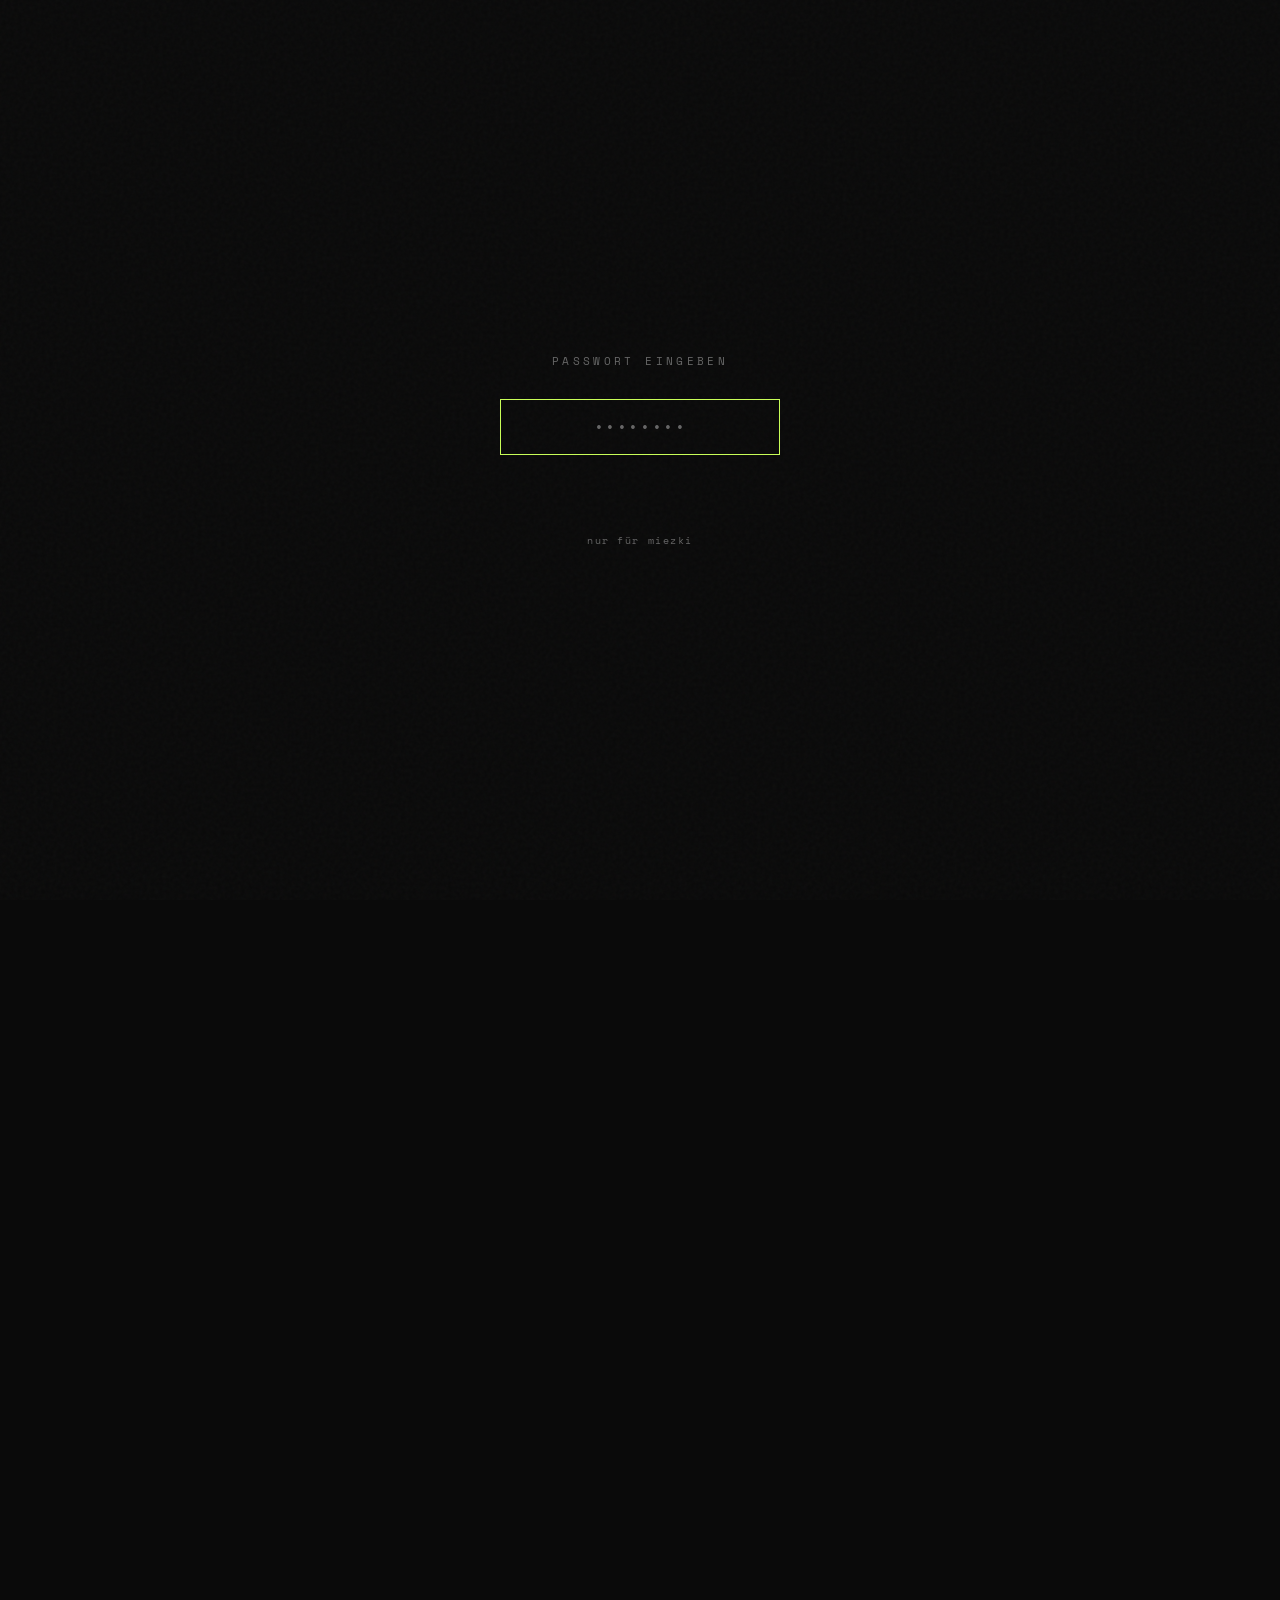
==== commit bf0412d3: "„miezki-mauso-affairs_ohnevideo_30“" ====
--- a/index.html
+++ b/index.html
@@ -245,13 +245,17 @@
 
                 <p>Ab und zu driftete er kurz ab und erwischte sich dabei, wie er Jojo musterte. Sie hatten seit der Vampirparty ein paar Mal geschrieben. Es war wie heute: leicht, schön, unbeschwert und irgendwie getragen von einer Anziehung, dass ihm das Gefühl gab, dass sie sich wiedersehen und tiefer kennenlernen würden.</p>
 
-                <p>Er mochte sie direkt sehr. Er fühlte sich zu ihr hingezogen...Was sie wohl dachte?</p>
+                <p>Er mochte sie direkt sehr. Er fühlte sich zu ihr hingezogen...<span class="thought">Was sie wohl dachte?</span></p>
 
                 <p class="story-end">Aber da hörte er auf zu denken. Der Abend hatte ihm zu verstehen gegeben, dass das sowieso nichts bringen würde.</p>
 
 <p class="signature">
-    <br>Merry Christmas, Miezki.<br>
+    <br>Merry Christmas, Miezki. Auf ganz viele weitere, tolle Kapitel...und Fieberträume ;-)<br>
     Love, Tobi
+</p>
+
+<p class="signature">
+    <br>Ob das schon alles wahr?
 </p>
             </div>
 
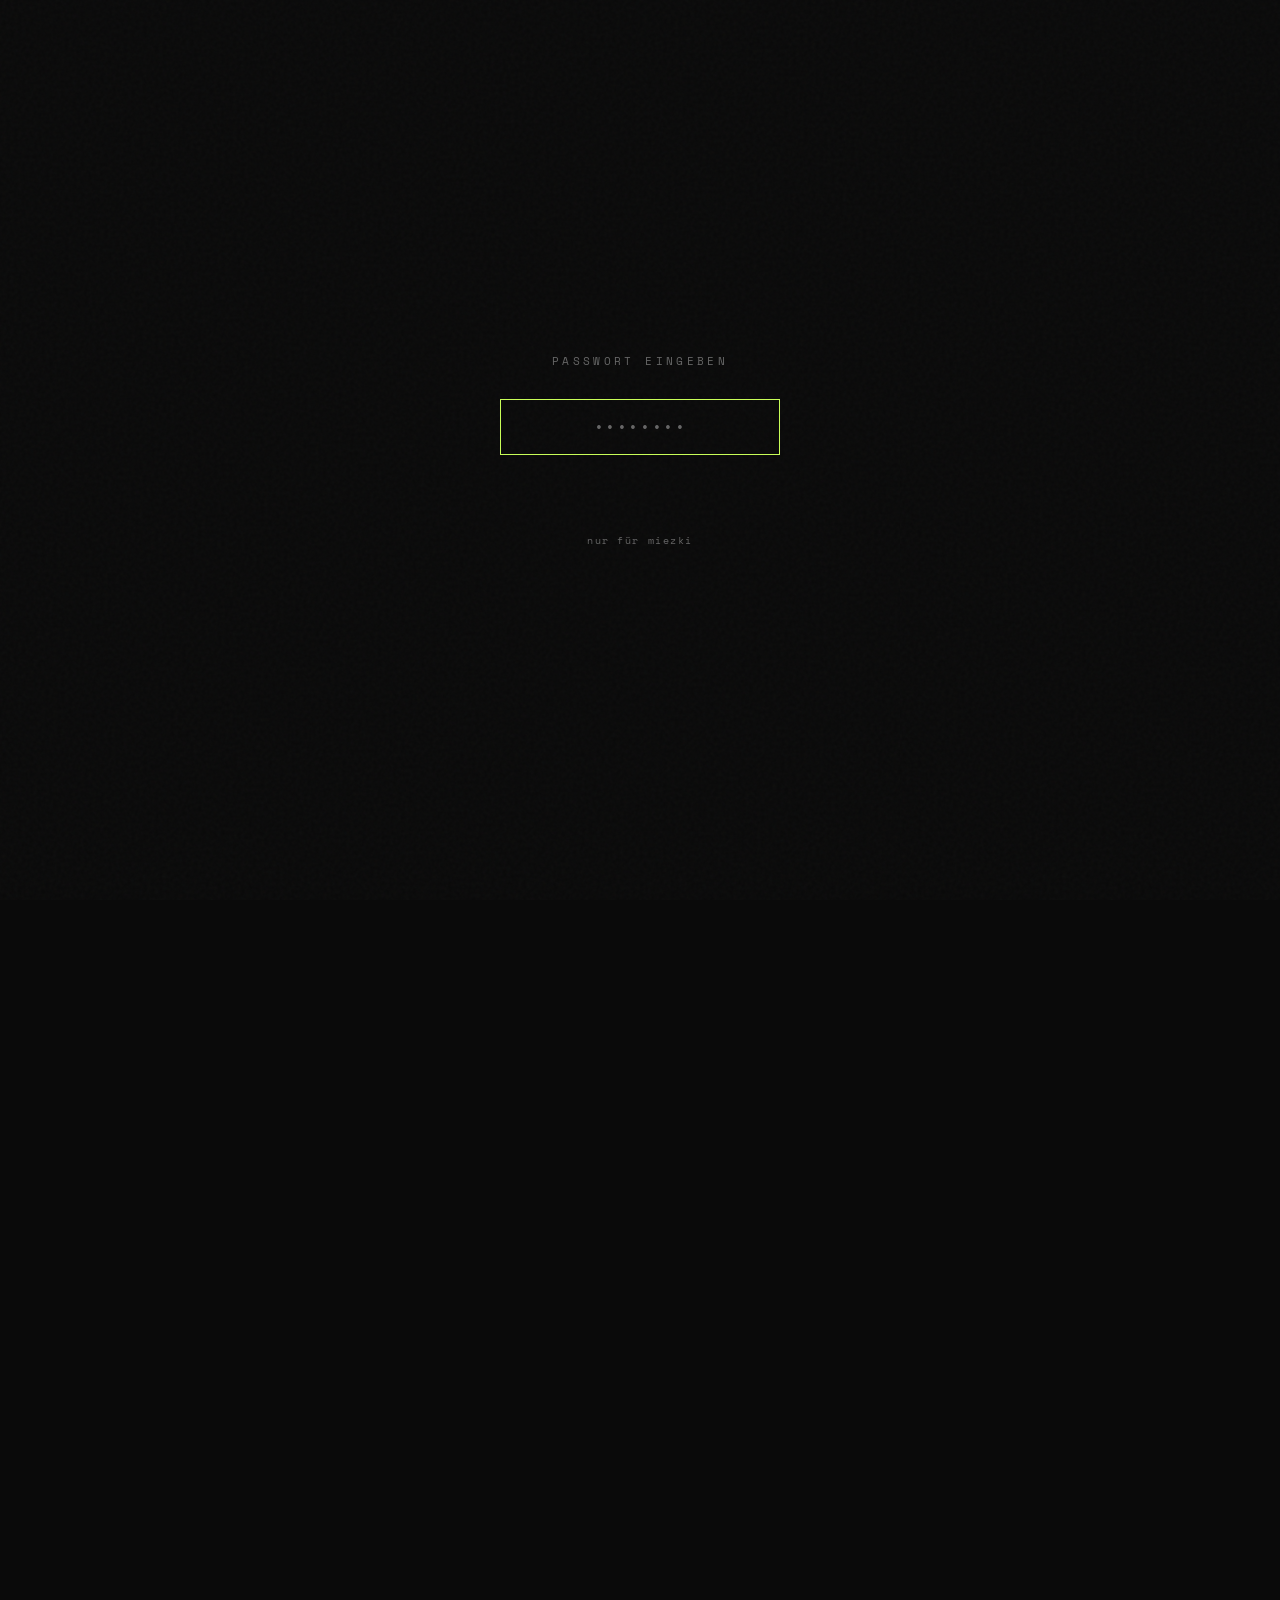
==== commit bf0f436a: "„miezki-mauso-affairs_ohnevideo_31“" ====
--- a/index.html
+++ b/index.html
@@ -250,19 +250,15 @@
                 <p class="story-end">Aber da hörte er auf zu denken. Der Abend hatte ihm zu verstehen gegeben, dass das sowieso nichts bringen würde.</p>
 
 <p class="signature">
-    <br>Merry Christmas, Miezki. Auf ganz viele weitere, tolle Kapitel...und Fieberträume ;-)<br>
+    <br>Merry Christmas, Miezki. Auf ganz viele weitere, tolle Kapitel.<br>
     Love, Tobi
-</p>
-
-<p class="signature">
-    <br>Ob das schon alles wahr?
 </p>
             </div>
 
             <!-- Surprise Button -->
             <div class="surprise-button-container">
                 <a href="/miezki-business" class="surprise-button">
-                    <span class="surprise-text">Hier gibt's noch was zu sehen</span>
+                    <span class="surprise-text">Ready? Hier gibt's noch was zu sehen!</span>
                     <span class="surprise-arrow">→</span>
                 </a>
             </div>
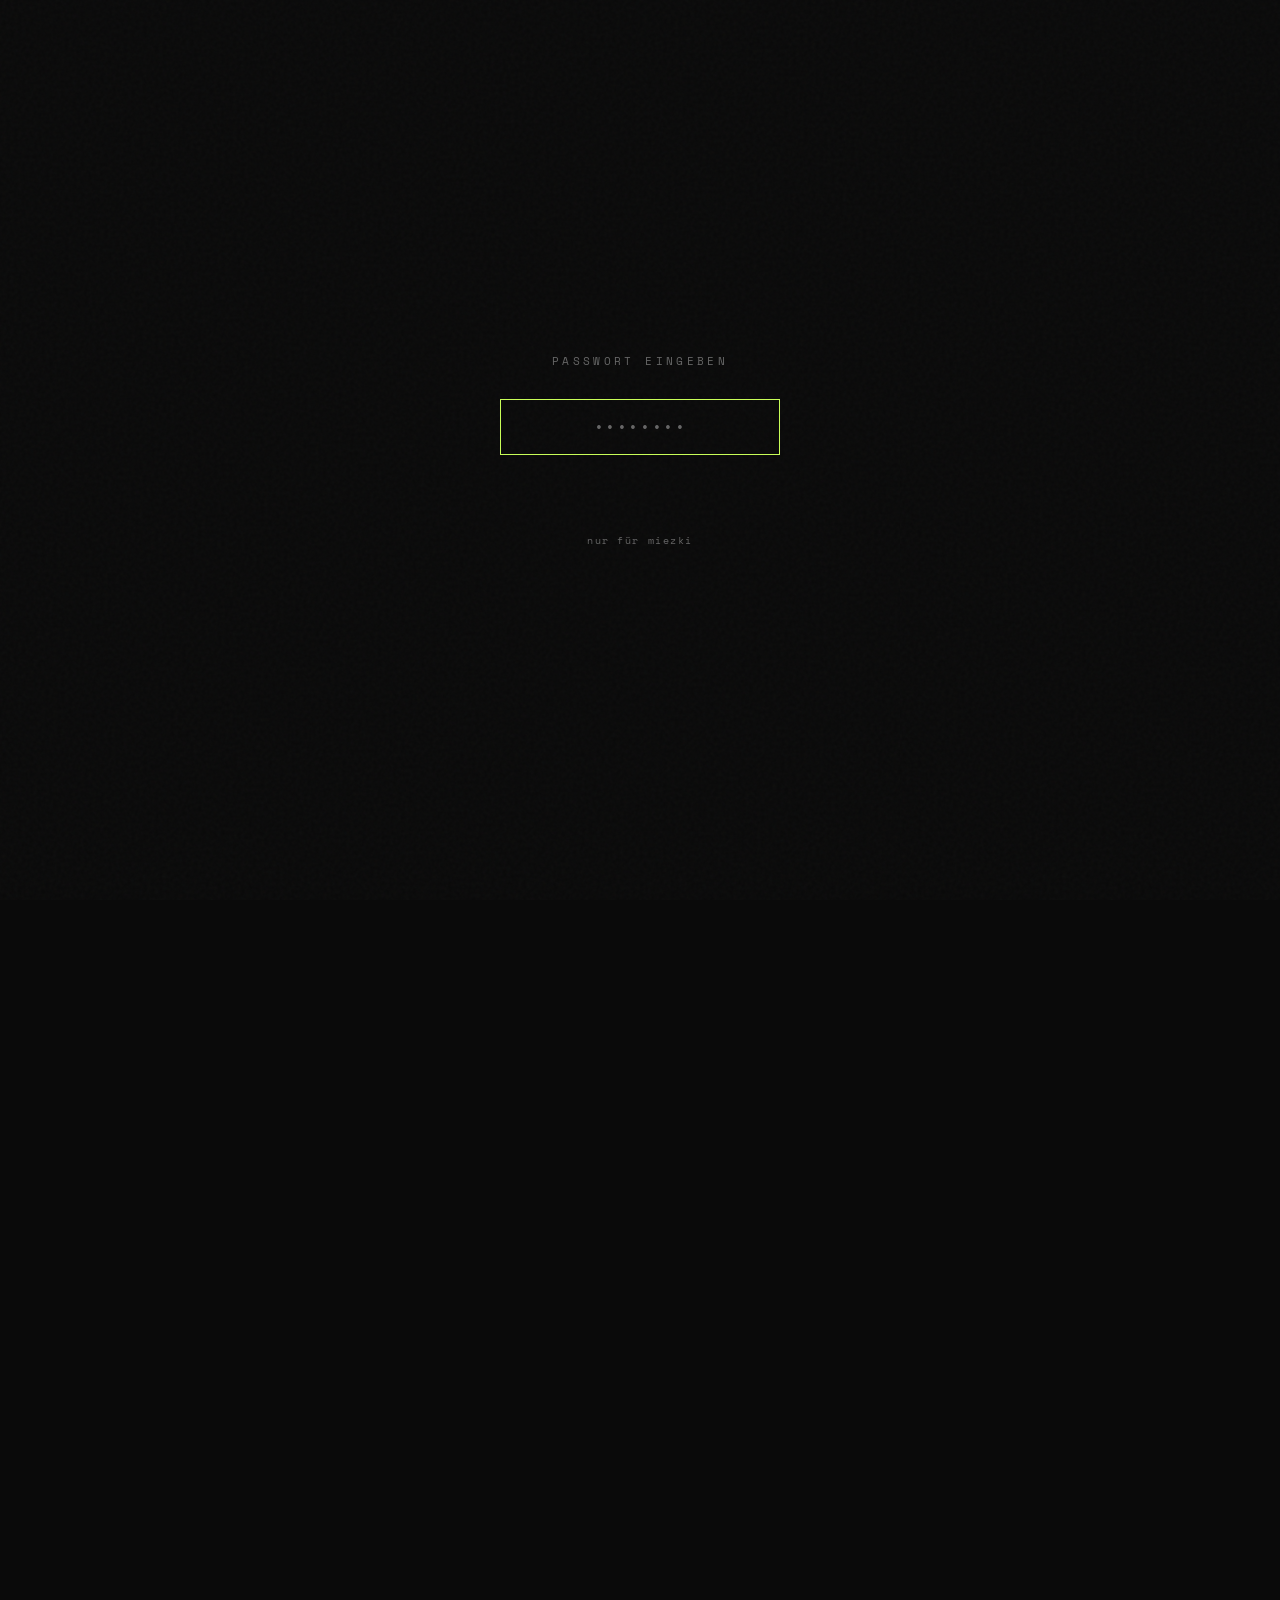
==== commit b82f7061: "„miezki-mauso-affairs_ohnevideo_32“" ====
--- a/index.html
+++ b/index.html
@@ -3,7 +3,7 @@
 <head>
     <meta charset="UTF-8">
     <meta name="viewport" content="width=device-width, initial-scale=1.0">
-    <title>miezki-mauso-affairs</title>
+    <title>miezki-mauso-affairs präsentiert</title>
     <link rel="preconnect" href="https://fonts.googleapis.com">
     <link rel="preconnect" href="https://fonts.gstatic.com" crossorigin>
     <link href="https://fonts.googleapis.com/css2?family=Space+Mono:ital,wght@0,400;0,700;1,400&family=Syne:wght@400;500;600;700;800&display=swap" rel="stylesheet">
@@ -75,7 +75,6 @@
         <!-- Audio Section (Scrolls over intro) -->
         <section class="audio-section">
             <header class="header">
-                <p class="tag">dec 2024</p>
                 <h1 class="title">
                     Impro
                     <span>visiert</span>
